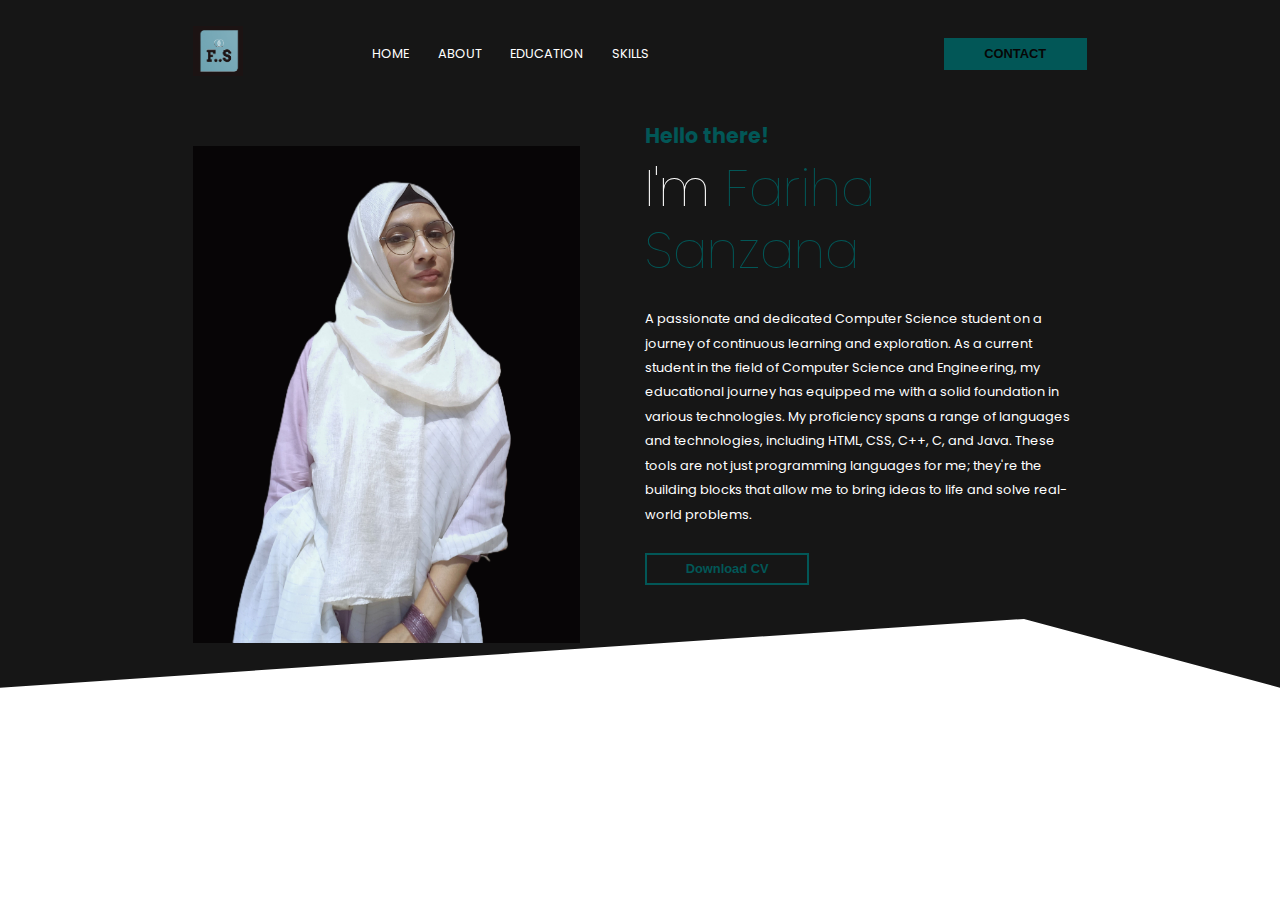
==== port2.html @ 0650c260 "20/2/24, some more changes, this might not be my last presented portfolio" ====
<!DOCTYPE html>
<html lang="en">
<head>
    <meta charset="UTF-8">
    <meta name="viewport" content="width=device-width, initial-scale=1.0">
    <title>Document</title>
    <link href="https://fonts.googleapis.com/css?family=Poppins:400,600&display=swap" rel="stylesheet">
    <link rel="stylesheet" href="port.css">
</head>
<body>
    <header >

<!-- first dev -->
<div class="container">
    <nav class="flex items-center rigg">
<div class="left flex items-center">
<div class="logo">
<img src="image/newimg.png" width="50" height="50" alt="">


</div>
<!-- 1st -->
<div>
    <img src="" alt="">
</div>
<!-- 2nd -->
<div>
    <a href="#">Home</a>
    <a href="#">About</a>
    <a href="#">Education</a>
    <a href="#">Skills</a>
    <!-- <a href="#">Contact</a> -->

</div>

</div>


<!-- second div -->
<div class="right">
<button class="btn btn-pri">Contact</button>

</div>



</nav>

<div class="pic flex items-center rigg">
<div class="left flex-1 justify-center"><img src="image/img1.jpg" alt="" ></div>
<div class="right flex-1" ><h6>Hello there!</h6>
<h1>I'm<span> Fariha Sanzana</span></h1>
<p>A passionate and dedicated Computer Science student on a journey of continuous learning and exploration. As a current student in the field of Computer Science and Engineering, my educational journey has equipped me with a solid foundation in various technologies.

My proficiency spans a range of languages and technologies, including HTML, CSS, C++, C, and Java. These tools are not just programming languages for me; they're the building blocks that allow me to bring ideas to life and solve real-world problems. </p>
<div><button class="btn btn-sec">Download CV</button></div>
</div>



</div>




</div>

    </header>




</body>
</html>
---- port.css ----
@import 'utility.css';

:root{
    --primary:#025757;
    --dark:#161616;
    --pure:#FFFFFF;
    --ternary:#898989;
    --light:#F2F2F2;
    --secondary:rgb(7, 6, 6);
}

html{
font-size: 80.5%;
overflow-x: hidden;

}

body{
    font-family: 'Poppins',sans-serif;
}

/* 
html{
    scroll-behavior: smooth;
}*/
*{
    padding: 0;
    margin:0;
    box-sizing: border-box;
    -webkit-font-smoothing:antialiased;
} 
header{
    background: var(--dark);
    clip-path:polygon(0 0, 100% 0, 100% 100%, 80% 90%, 0 100%);
}
 .container{
    max-width:1152em;
    padding:0 15em; /*top=0, left-right-15px */
    margin:0 auto; /*top=0, auto-center position e anbe */
}
/*
@media (min-width: 576px) {
    .container {
      max-width: 540px;
    }
  }
  
  @media (min-width: 768px) {
    .container {
      max-width: 720px;
    }
  }
  
  @media (min-width: 992px) {
    .container {
      max-width: 960px;
    }
  }
  
  @media (min-width: 1200px) {
    .container {
      max-width: 1152px;
    }
  }
*/

header nav {
    padding: 2rem 0;  /*top-bottom- 2, left-right-0*/
}

header nav .left a {

    color:#fff;
    text-decoration: none;
    font-size: 1em;
    position: relative;

    /* color: var(--pure);
    text-decoration: none; /*underline removed */
   margin-right: 2rem;
    text-transform: uppercase;
    /*
    transition: all 0.3s ease;
    -webkit-transition: all 0.3s ease;
    -moz-transition: all 0.3s ease;
    -ms-transition: all 0.3s ease;
    -o-transition: all 0.3s ease; */ 
}

header nav .left a::after{
    content:'';
    width:0;
    height:3px;
    background: #025757;
    position: absolute;
    left: 0;
    bottom: -6px;
    transition: 0.5s;

     }
 
     header nav .left a:hover::after{
     
        width:100%;
       
       

         }


header nav .logo{
    margin-right:10rem;
}


/* .pic {
    display: flex;
    align-items: center;
} */




.pic{
    padding:3rem 0;
    display: flex;

}


.left {
    margin-right: 20px; /* Adjust the margin as needed */
}

.pic .left img{
    width:30em;
}
.pic .right{
    color:var(--pure);
}
.pic .right h6{
    font-size:1.6rem;
    color:var(--primary);
    margin-bottom:0.5rem;
}
.pic .right h1{
    font-size:4rem;
    font-weight:100;
    line-height:1.2;
    margin-bottom:2rem;
}
.pic .right h1 span{
    color:var(--primary);
}
.pic .right p{
    line-height:1.9;
    margin-bottom:2rem;
}
.pic .right {
    margin-top:-7rem;
}
/*
section{
    padding:6rem 0;
}
section.about .about-me-img{
    height:450px;
}
section.about h1{
    margin-bottom: 1rem;
    font-size:1.6rem;
    font-weight:400;
}
section.about h1 span{
    color:var(--primary);
}
section.about h3{
    font-size: 1rem;
    margin-bottom:1rem;
    font-weight: 400;
}

section.about p{
    font-family:'Lato', sans-serif;
    color:var(--ternary);
    line-height: 1.8;
    margin-bottom:2rem;
}
section.about .social{
    display:flex;
}
section.about .social a{
    background:var(--dark);
    display:flex;
    align-items:center;
    justify-content:center;
    width:35px;
    height:35px;
    border-radius: 50%;
    -webkit-border-radius: 50%;
    -moz-border-radius: 50%;
    -ms-border-radius: 50%;
    -o-border-radius: 50%;
    margin-right:0.6rem;
    transition: all .3s ease;
    -webkit-transition: all .3s ease;
    -moz-transition: all .3s ease;
    -ms-transition: all .3s ease;
    -o-transition: all .3s ease;
}
section.about .social a:hover{
    background:var(--primary);
}
section.about .social a img{
    width:100%;
    height:100%;
    padding:0.5rem;
}

.section-heading{
   color:var(--secondary); 
   text-align: center;
   margin-bottom:1rem;
   line-height: 0.5;
}
.section-heading span{
    color:var(--primary);
}
.section-heading + p{
   color:var(--ternary);
   font-family:'Lato', sans-serif;
   margin-bottom:8rem;
    text-align: center;
}
section.services{
    background:var(--light);
}
section.services .card-wrapper{
    display:grid;
    grid-template-columns: repeat(3, 1fr);
    grid-column-gap:2rem;
    grid-row-gap:6rem;
}
section.services .card-wrapper .card{
    background:var(--pure);
    padding: 3rem 2rem;
    position:relative;
    padding-top:5rem;
    text-align: center;
    transition: all .3s ease;
    -webkit-transition: all .3s ease;
    -moz-transition: all .3s ease;
    -ms-transition: all .3s ease;
    -o-transition: all .3s ease;
}
section.services .card-wrapper .card img{
    position: absolute;
    top:-3.5rem;
    left:50%;
    transform: translateX(-50%);
    -webkit-transform: translateX(-50%);
    -moz-transform: translateX(-50%);
    -ms-transform: translateX(-50%);
    -o-transform: translateX(-50%);
}
section.services .card-wrapper .card h2{
    font-weight: 400;
    font-size: 1.2rem;
    margin-bottom:0.5rem;
}
section.services .card-wrapper .card p{
    font-family: 'Lato', sans-serif;
    color:var(--ternary);
    line-height:1.6;
}

section.services .card-wrapper .card:hover{
    background: var(--dark);  
}
section.services .card-wrapper .card:hover h2, section.services .card-wrapper .card:hover p{
    color:var(--pure);
}

section.freelancer{
    text-align: center;
    background:linear-gradient(rgba(0,0,0,0.7),rgba(0,0,0,0.7)),url(../images/camera.png);
    color:var(--pure);
    clip-path:polygon(0 0, 100% 0, 100% 100%, 67% 80%, 0 100%);
    padding-bottom:14rem;
}
section.freelancer h1{
    font-size:3rem;
    margin-bottom:0.5rem;
}
section.freelancer p{
    font-size:1.3rem;
    margin-bottom: 2rem;
    font-family:'Lato', sans-serif;
}

section.reviews .slider .slide img{
    width:100px;
    height:100px;
    border-radius: 50%;
    -webkit-border-radius: 50%;
    -moz-border-radius: 50%;
    -ms-border-radius: 50%;
    -o-border-radius: 50%;
    object-fit:cover;
    margin-bottom:2rem;
}
section.reviews .slider .slide{
    text-align: center;
    display: flex;
    align-items: center;
    flex-direction: column;
    padding:0 10rem;

}
section.reviews .slider .slide p{
    font-family: 'Lato', sans-serif;
    color:var(--ternary);
    margin-bottom: 1rem;
}
section.reviews .slider .slide span{
    font-size: 0.8rem;
}
section.reviews .slider-dots .dots{
    list-style-type:none;
    display:flex!important;
    justify-content: center;
}
section.reviews .slider-dots{
    margin-top:3rem;
}

section.reviews .slider-dots button{
    font-size:0;
    width:8px;
    height:5px;
    margin-right:0.3rem;
    border: none;
    outline:none;
    background:var(--ternary);
    border-radius: 50px;
    -webkit-border-radius: 50px;
    -moz-border-radius: 50px;
    -ms-border-radius: 50px;
    -o-border-radius: 50px;
    cursor: pointer;
}
section.reviews .dots li.slick-active button{
    background:var(--primary);
    width:20px;
}

section.work{
    background:var(--light);
}
section.work .card-wrapper{
    display:grid;
    grid-template-columns:repeat(3,1fr);
    grid-gap:2rem;
}
section.work .card-wrapper .card{
    position:relative;
    height:250px;

}
section.work .card-wrapper .card .overlay{
    position:absolute;
    top:0;
    left:0;
    width:100%;
    height:100%;
    background:rgba(61, 207, 211,0.9);
    display:flex;
    justify-content: center;
    align-items: center;
    flex-direction:column;
    color:var(--light);
    opacity:0;
    transition:all .3s ease;
    -webkit-transition:all .3s ease;
    -moz-transition:all .3s ease;
    -ms-transition:all .3s ease;
    -o-transition:all .3s ease;
}
section.work .card-wrapper .card:hover .overlay{
    opacity:1;
}

section.work .card-wrapper .card .overlay a{
    color:var(--secondary);
    text-decoration: none;
}
section.work .card-wrapper .card img{
    height:100%;
    width:100%;
}

section.blog{
    background:var(--dark);
    clip-path:polygon(0 0, 100% 0, 100% 100%, 67% 90%, 0 100%);
    padding-bottom:12rem;
}
section.blog .section-heading{
    color:var(--pure);
}
section.blog .card-wrapper{
    display:grid;
    grid-template-columns: repeat(3, 1fr);
    grid-gap:3rem;
}
section.blog .card-wrapper .card{
    background:var(--pure);
}
section.blog .card-wrapper .card .img-wrapper img{
    width:100%;
    height:100%;
    object-fit: cover;
}
section.blog .card-wrapper .card .card-content{
    padding:1rem;
    padding-left:2rem;
    padding-right:2rem;
}
section.blog .card-wrapper .card .card-content h1{
    font-size:1rem;
    font-weight:600;
}
section.blog .card-wrapper .card .card-content a{
    color:var(--secondary);
    text-decoration: none;
}
section.blog .card-wrapper .card .card-content a:hover{
    color:var(--primary);
}
section.blog .card-wrapper .card .card-content span{
   color:var(--ternary);
   font-size:0.8rem; 
}
section.blog .card-wrapper .card .card-content p{
    font-family:'Lato', sans-serif;
    color:var(--ternary);
    margin-top:1rem;
    margin-bottom:1rem;
}
section.blog .card-wrapper .card .card-content a.read-more{
    font-size:0.8rem;
}

section.contact .card-wrapper{
    display:grid;
    grid-template-columns: repeat(3,1fr);
    grid-gap:3rem;
}
section.contact .card-wrapper .card{
    text-align: center;
}
section.contact .card-wrapper .card img{
    margin-bottom: 3rem;
}
section.contact .card-wrapper .card h1{
    font-weight:400;
    margin-bottom:1rem;
}
section.contact .card-wrapper .card h6{
    font-size:1rem;
    color:var(--ternary);
    font-weight:400;
    margin-bottom:4rem;
}

section.contact .input-wrap{
    display:grid;
    grid-template-columns: repeat(2, 1fr);
    grid-gap:2rem;
    margin-bottom:2rem;
}
section.contact .input-wrap-2{
    display: flex;
    flex-direction: column;
}
section.contact .input-wrap-2 input{
    margin-bottom:2rem;
}
section.contact input{
    padding:0.5rem;
    border:1px solid var(--light);
    font-size: 0.9rem;
}
section.contact .input-wrap-2 textarea{
    padding:0.5rem;
    border:1px solid var(--light);
    font-size: 0.9rem;
}
section.contact .input-wrap-2 textarea:focus, section.contact input:focus{
    outline:none;  
}
section.contact .btn-wrapper{
    text-align: center;
    margin-top:2rem;
}

footer{
    background:var(--dark);
    text-align: center;
    padding:5rem 0;
}
footer .footer-logo{
    margin-bottom:3rem;
    width:150px;
}
footer .footer-socials a{
    margin-right:1rem;
}
footer .footer-socials{
    margin-bottom:3rem;
    margin-right:-1rem;
}
footer .copyright{
    color:var(--ternary);
}


.site-main-wrapper{
    position:relative;
}
.hamberger{
    position:absolute;
    top:40px;
    right:40px;
    z-index:11;
    background:none;
    border:none;
    outline: none;
    cursor: pointer;
    display:none;
}
.hamberger img{
    width:30px;
}

.mobile-nav{
   position: fixed;
   top:0;
   left:0;
   z-index:1001;
   background:var(--light);
   width:100%;
   height:100%;
   padding:2rem;
   padding-top:5rem;
   transform: translateX(-100%);
   -webkit-transform: translateX(-100%);
   -moz-transform: translateX(-100%);
   -ms-transform: translateX(-100%);
   -o-transform: translateX(-100%);
   transition:all .5s ease-in-out;
   -webkit-transition:all .5s ease-in-out;
   -moz-transition:all .5s ease-in-out;
   -ms-transition:all .5s ease-in-out;
   -o-transition:all .5s ease-in-out;
}
.open{
    transform:translateX(0);
    -webkit-transform:translateX(0);
    -moz-transform:translateX(0);
    -ms-transform:translateX(0);
    -o-transform:translateX(0);
}
.times{
   position:fixed;
   top:30px;
   right:30px;
   border: none;
   background:none;
   outline:none;
   cursor: pointer; 
}
.times img{
    width:30px;
}

.mobile-nav ul{
    list-style-type: none;
}
.mobile-nav ul li a{
    color:var(--secondary);
    text-decoration:none;
    font-size: 2rem;
}

@media (max-width:1024px){
    header #main-nav{
        display:none;
    }
    .hamberger{
        display: block;
    }
    .hero .left img{
        width:260px;
    }
    .hero .right h1{
        font-size: 3rem;
    }
    .hero{
        padding-top:10rem;
    }
    header{
        clip-path: polygon(0 0, 100% 0, 100% 100%, 27% 89%, 0 100%);
    }
    section.about .about-me-img{
        height: 360px;
    }
    section.services .card-wrapper{
        grid-template-columns: repeat(2, 1fr);
    }
    section.work .card-wrapper{
        grid-template-columns: repeat(2,1fr);
    }
    section.blog .card-wrapper{
        grid-template-columns: repeat(1, 1fr);
    }
    section.blog{
        clip-path: polygon(0 0, 100% 0, 100% 100%, 67% 97%, 0 100%);
    }
}

@media (max-width:576px){
    .hero{
        flex-direction: column;
    }
    header{
        clip-path: polygon(0 0, 100% 0, 100% 100%, 69% 95%, 0 100%);
    }
    .hero .right{
        position: absolute;
        top:260px;
        padding:0 1rem;
        background:linear-gradient(rgba(0,0,0,0), rgba(0,0,0,0.9));
    }
    .hero .left{
        margin-top:-5rem;
        margin-right: -9rem;
        padding-bottom:4rem;
    }
    .about-inner-wrap{
        flex-direction: column;
    }
    .about .right{
        text-align: center;
        margin-top:2rem;
    }
    .about .right .social{
        justify-content: center;
    }
    section{
        padding: 4rem 0;
    }
    section.services .card-wrapper{
        grid-template-columns: repeat(1, 1fr);
        margin-top:6rem;
    }
    section.freelancer h1{
        line-height:1.2;
    }
    section.freelancer{
        clip-path: polygon(0 0, 100% 0, 100% 100%, 67% 90%, 0 100%);
        padding-bottom: 8rem;
    }
    section.reviews .slider .slide{
        padding:0;
    }
    .section-heading + p{
        margin-bottom: 3rem;
    }
    section.work .card-wrapper{
        grid-template-columns: repeat(1,1fr);
    }
    section.contact .card-wrapper{
        grid-template-columns: repeat(1,1fr);
    }
    section.contact .input-wrap{
        grid-template-columns: repeat(1, 1fr);
    }
} */
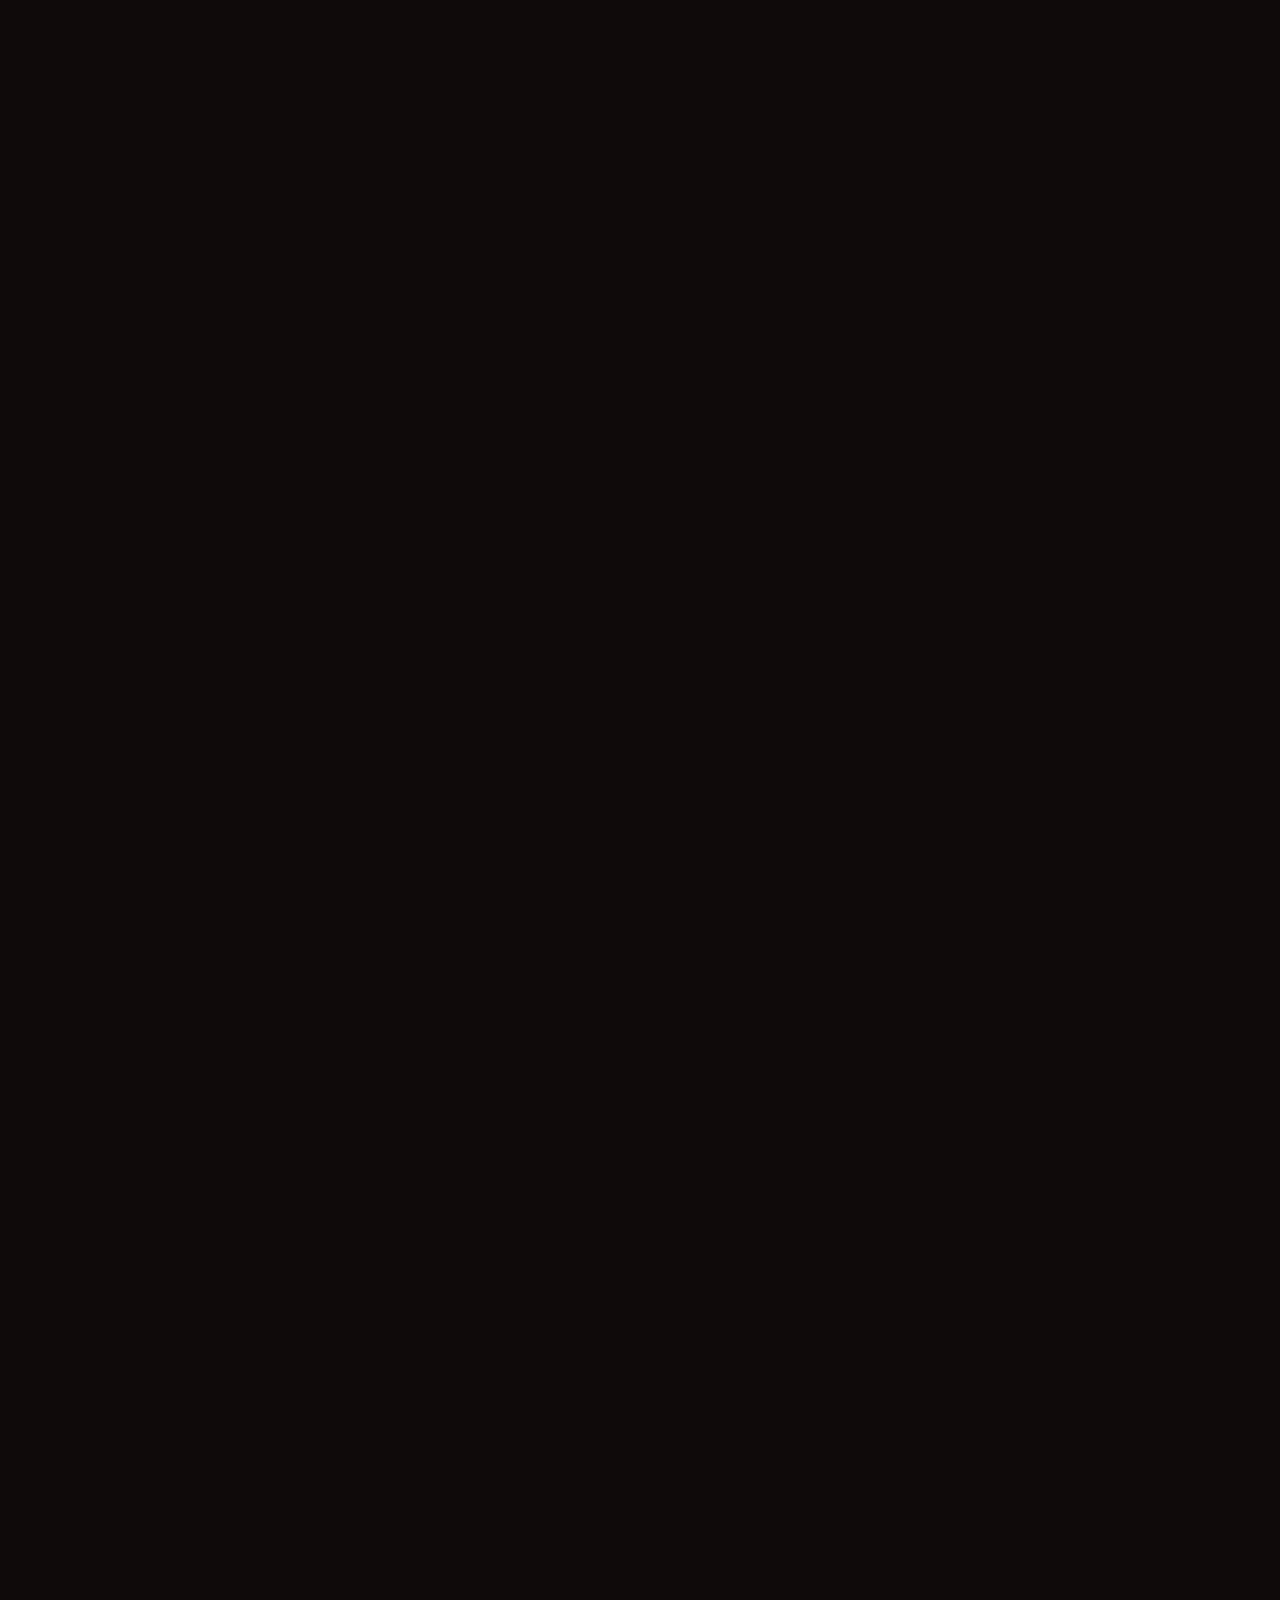
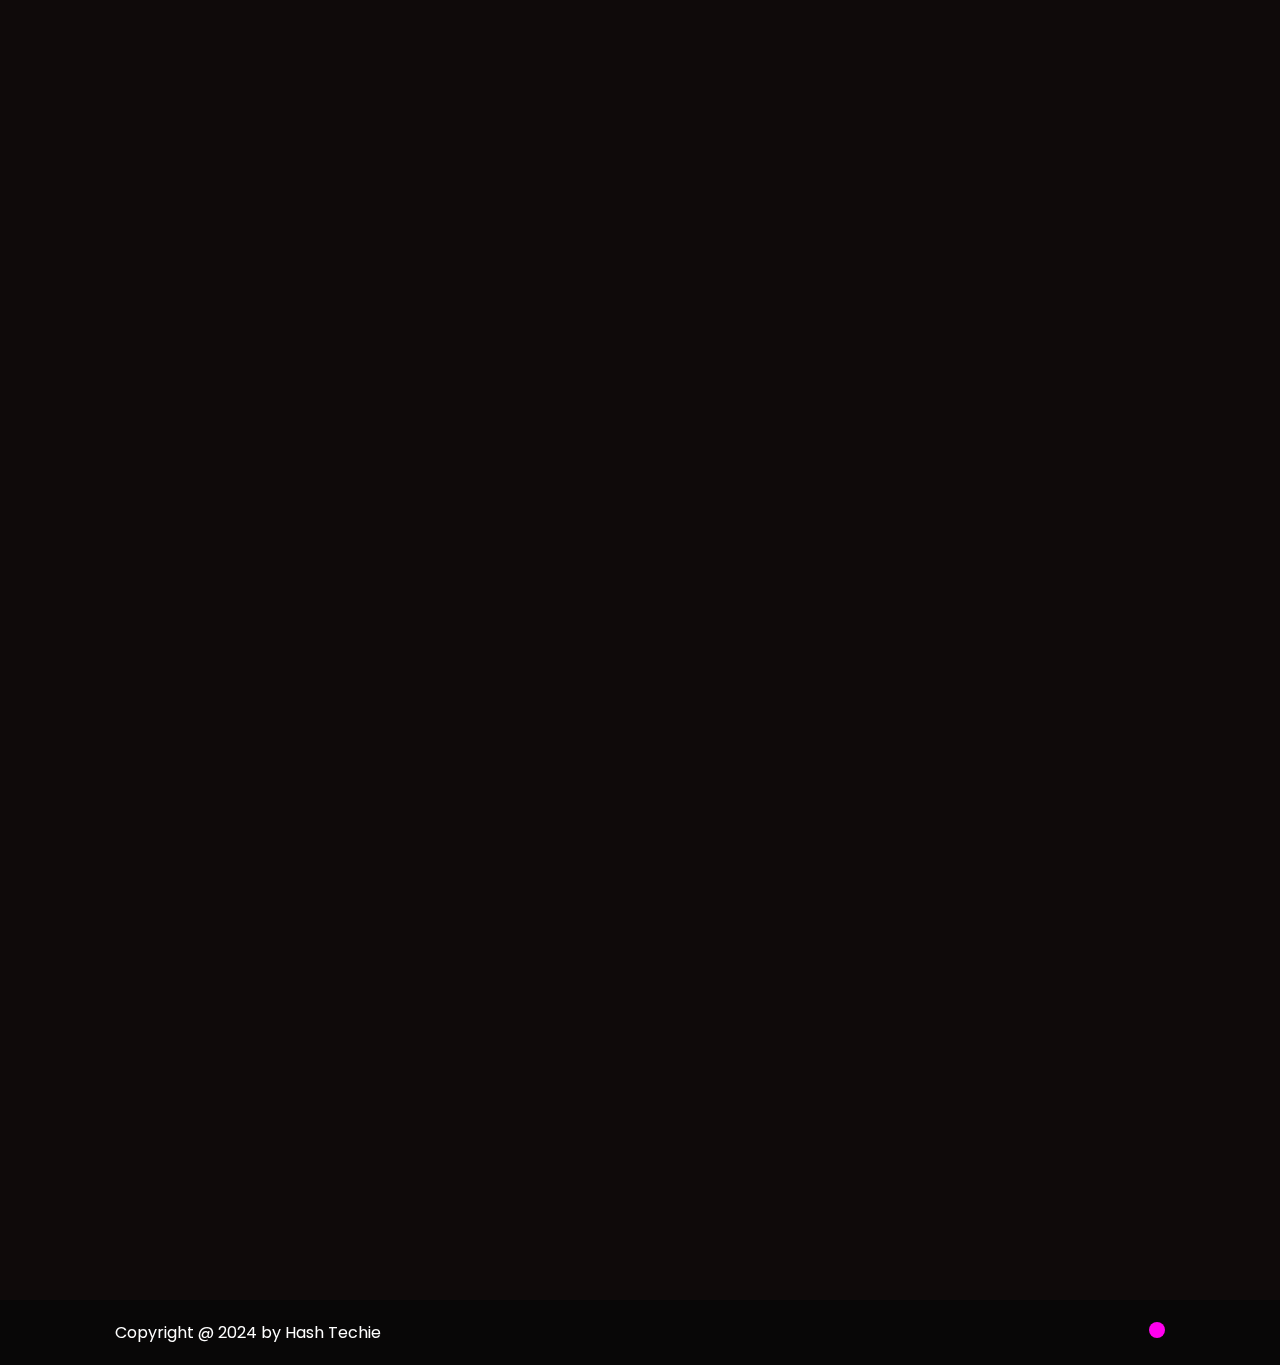
==== commit d13a964e: "web" ====
--- a/port2.html
+++ b/port2.html
@@ -1,74 +1,208 @@
 <!DOCTYPE html>
 <html lang="en">
+
 <head>
     <meta charset="UTF-8">
     <meta name="viewport" content="width=device-width, initial-scale=1.0">
-    <title>Document</title>
-    <link href="https://fonts.googleapis.com/css?family=Poppins:400,600&display=swap" rel="stylesheet">
-    <link rel="stylesheet" href="port.css">
+    <title>Hash Techie Official</title>
+    <link rel="stylesheet" href="style.css">
+    <link href='https://unpkg.com/boxicons@2.1.4/css/boxicons.min.css' rel='portlast.css'>
 </head>
+
 <body>
-    <header >
-
-<!-- first dev -->
-<div class="container">
-    <nav class="flex items-center rigg">
-<div class="left flex items-center">
-<div class="logo">
-<img src="image/newimg.png" width="50" height="50" alt="">
-
-
-</div>
-<!-- 1st -->
-<div>
-    <img src="" alt="">
-</div>
-<!-- 2nd -->
-<div>
-    <a href="#">Home</a>
-    <a href="#">About</a>
-    <a href="#">Education</a>
-    <a href="#">Skills</a>
-    <!-- <a href="#">Contact</a> -->
-
-</div>
-
-</div>
-
-
-<!-- second div -->
-<div class="right">
-<button class="btn btn-pri">Contact</button>
-
-</div>
-
-
-
-</nav>
-
-<div class="pic flex items-center rigg">
-<div class="left flex-1 justify-center"><img src="image/img1.jpg" alt="" ></div>
-<div class="right flex-1" ><h6>Hello there!</h6>
-<h1>I'm<span> Fariha Sanzana</span></h1>
-<p>A passionate and dedicated Computer Science student on a journey of continuous learning and exploration. As a current student in the field of Computer Science and Engineering, my educational journey has equipped me with a solid foundation in various technologies.
-
-My proficiency spans a range of languages and technologies, including HTML, CSS, C++, C, and Java. These tools are not just programming languages for me; they're the building blocks that allow me to bring ideas to life and solve real-world problems. </p>
-<div><button class="btn btn-sec">Download CV</button></div>
-</div>
-
-
-
-</div>
-
-
-
-
-</div>
-
-    </header>
-
-
-
-
+    <!-- *************************Navbar************************* -->
+    <header class="header">
+        <a href="login.php" class="logo">Fariha</a>
+        <i class='bx bx-menu' id="menu" style='color:#ffffff'></i>
+        <nav class="navbar">
+            <a href="#home" style="--vlr:1" class="active">Home</a>
+            <a href="#about" style="--vlr:2">About Me</a>
+            <a href="#education" style="--vlr:3">Education</a>
+            <a href="#Projects" style="--vlr:4">Skills</a>
+            <a href="#contact" style="--vlr:5">Contact Me</a>
+        </nav> </header>
+    <!-- *************************Home Section************************* -->
+    <section class="home"  id="home">
+        <div class="text-content">
+            <h1>I'm Joseph Fedrix</h1>
+            <div class="text-animation">
+                <h2>Frontend Developer</h2>
+            </div>
+            <p>Lorem ipsum dolor sit amet consectetur adipisicing elit. Ea, illum! Libero cupiditate sunt officiis
+                laudantium inventore vero, praesentium iure accusantium asperiores nobis architecto qui maiores, debitis
+                at, eaque vel! Officiis, vel reprehenderit dicta cumque doloremque qui. Autem aperiam cumque aliquid.</p>
+            <div class="btn-section">
+                <button class="btn">Hire me</button>
+                <button class="btn">Let's Talk</button>
+            </div>
+            <div class="social-media">
+                <i class='bx bxl-twitter' style="--vlr:7"></i>
+                <i class='bx bxl-facebook' style="--vlr:8"></i>
+                <i class='bx bxl-youtube' style="--vlr:9"></i>
+            </div>
+        </div>
+        <img src="MdSay.png" alt="">
+    </section>
+    <!-- *************************About Section************************* -->
+    <section class="about" id="about">
+        <h2 class="title">About <span>Me</span></h2>
+        <img src="MdSay.png" alt="" class="aboutImg">
+        <div class="text-content2">
+            <h2>Frontend Developer</h2>
+            <p>Lorem ipsum dolor sit amet consectetur adipisicing elit. Iste asperiores molestiae nemo ipsam porro nam
+                nesciunt repudiandae voluptates blanditiis soluta eum, tempora explicabo optio corrupti ullam quidem
+                magnam quaerat qui dolorem architecto in dignissimos! Nostrum fugit, modi sed fugiat possimus maxime
+                voluptates ea molestiae animi, nesciunt inventore libero hic. Consectetur praesentium facere aut
+                perspiciatis voluptate. Nam sunt perspiciatis quasi rem.</p>
+            <button class="btn">Read More</button>
+        </div>
+    </section>
+    <!-- *************************Education Section************************* -->
+    <section class="education" id="education">
+        <h2 class="title">My <span>Education</span></h2>
+        <div class="row">
+            <div class="column">
+                <h2>Education</h2>
+                <div class="box">
+                    <div class="education-content">
+                        <div class="content">
+                            <div class="year">2021-22<i class='bx bxs-calendar'></i></div>
+                            <h3>Degree College</h3>
+                            <p>Lorem, ipsum dolor sit amet consectetur adipisicing elit. Praesentium tenetur enim,
+                                deserunt libero quisquam ab eius minus odio quod dicta!</p>
+                        </div>
+                    </div>
+                    <div class="education-content">
+                        <div class="content">
+                            <div class="year">2021-22 <i class='bx bxs-calendar'></i></div>
+                            <h3>Degree College</h3>
+                            <p>Lorem, ipsum dolor sit amet consectetur adipisicing elit. Praesentium tenetur enim,
+                                deserunt libero quisquam ab eius minus odio quod dicta!</p>
+                        </div>
+                    </div>
+                    <div class="education-content">
+                        <div class="content">
+                            <div class="year">2021-22 <i class='bx bxs-calendar'></i></div>
+                            <h3>Degree College</h3>
+                            <p>Lorem, ipsum dolor sit amet consectetur adipisicing elit. Praesentium tenetur enim,
+                                deserunt libero quisquam ab eius minus odio quod dicta!</p>
+                        </div>
+                    </div>
+                </div>
+            </div>
+            <div class="column">
+                <h2>Education</h2>
+                <div class="box">
+                    <div class="education-content">
+                        <div class="content">
+                            <div class="year">2021-22<i class='bx bxs-calendar'></i></div>
+                            <h3>Degree College</h3>
+                            <p>Lorem, ipsum dolor sit amet consectetur adipisicing elit. Praesentium tenetur enim,
+                                deserunt libero quisquam ab eius minus odio quod dicta!</p>
+                        </div>
+                    </div>
+                    <div class="education-content">
+                        <div class="content">
+                            <div class="year">2021-22 <i class='bx bxs-calendar'></i></div>
+                            <h3>Degree College</h3>
+                            <p>Lorem, ipsum dolor sit amet consectetur adipisicing elit. Praesentium tenetur enim,
+                                deserunt libero quisquam ab eius minus odio quod dicta!</p>
+                        </div>
+                    </div>
+                    <div class="education-content">
+                        <div class="content">
+                            <div class="year">2021-22 <i class='bx bxs-calendar'></i></div>
+                            <h3>Degree College</h3>
+                            <p>Lorem, ipsum dolor sit amet consectetur adipisicing elit. Praesentium tenetur enim,
+                                deserunt libero quisquam ab eius minus odio quod dicta!</p>
+                        </div>
+                    </div>
+                </div>
+            </div>
+        </div>
+    </section>
+    <!-- *************************Skills Section************************* -->
+    <section class="skills" id="skills">
+        <h2 class="title">My <span>Skills</span></h2>
+        <div class="wrapper">
+            <div class="skill-content">
+                <h3 class="skill-title">Language</h3>
+                <div class="skill-box skill-box1">
+                    <div class="single-skill">
+                        <span class="topic">HTML</span>
+                        <span class="topic">90%</span>
+                    </div>
+                    <div class="bar-side">
+                        <div class="bar bar-1"></div>
+                    </div>
+                    <div class="single-skill">
+                        <span class="topic">CSS</span>
+                        <span class="topic">80%</span>
+                    </div>
+                    <div class="bar-side">
+                        <div class="bar bar-2"></div>
+                    </div>
+                    <div class="single-skill">
+                        <span class="topic">JavaScript</span>
+                        <span class="topic">70%</span>
+                    </div>
+                    <div class="bar-side">
+                        <div class="bar bar-3"></div>
+                    </div>
+                </div>
+            </div>
+            <div class="skill-content">
+                <h3 class="skill-title">Language</h3>
+                <div class="skill-box skill-box2">
+                    <div class="single-skill">
+                        <span class="topic">HTML</span>
+                        <span class="topic">90%</span>
+                    </div>
+                    <div class="bar-side">
+                        <div class="bar bar-1"></div>
+                    </div>
+                    <div class="single-skill">
+                        <span class="topic">CSS</span>
+                        <span class="topic">80%</span>
+                    </div>
+                    <div class="bar-side">
+                        <div class="bar bar-2"></div>
+                    </div>
+                    <div class="single-skill">
+                        <span class="topic">JavaScript</span>
+                        <span class="topic">70%</span>
+                    </div>
+                    <div class="bar-side">
+                        <div class="bar bar-3"></div>
+                    </div>
+                </div>
+            </div>
+        </div>
+    </section>
+    <!-- *************************Contact Section************************* -->
+    <section class="contact" id="contact">
+        <h2 class="title">Contact<span>Me</span></h2>
+        <form action="#" id="">
+            <div class="input-box">
+                <input type="text" required placeholder="Full Name">
+                <input type="email" required placeholder="Email">
+            </div>
+            <div class="input-box">
+                <input type="tel" required placeholder="Mobile Number">
+                <input type="email" required placeholder="Subject For">
+            </div>
+            <textarea name="" id="" cols="30" rows="10" placeholder="Message" required></textarea>
+            <input type="submit" value="Send Message" class="btn">
+        </form>
+
+    </section>
+    <footer>
+        <div class="text">
+            <p>Copyright @ 2024 by Hash Techie</p>
+        </div>
+       <a href="#"> <i class='bx bx-up-arrow-alt'></i></a>
+    </footer>
+    <script src="script.js"></script>
 </body>
+
 </html>--- a/style.css
+++ b/style.css
@@ -0,0 +1,756 @@
+@import url('https://fonts.googleapis.com/css2?family=Poppins:ital,wght@0,300;0,400;0,500;1,500&display=swap');
+* {
+    margin: 0;
+    padding: 0;
+    scroll-behavior: smooth;
+    box-sizing: border-box;
+    font-family: "poppins";
+    outline: none;
+    border: none; 
+    color: #fff;
+}
+body{
+    background: #0f0a0a;
+    height: 100vh;
+}
+html{
+    font-size: 62.5%;
+    overflow-x: hidden;
+}
+.header{
+    position: fixed;
+    left: 0;
+    top: 0;
+    padding: 2rem 10%;
+    width: 100%;
+    display: flex;
+    justify-content: space-between;
+    align-items: center;
+    z-index: 100;
+}
+.sticky{
+    border-bottom: 2px solid rgba(255,255,255,.1);
+    background: #0f0a0a;
+}
+.logo{
+    font-size: 2.9rem;
+    font-weight: 600;
+    text-decoration: none;
+    color: #fff;
+    transform: translateX(-100%);
+    opacity: 0;
+    animation: RightSlide 1s ease forwards;
+}
+@keyframes  RightSlide{
+    0%{
+        transform: translateX(-100%);
+        opacity: 0;
+    }
+    100%{
+        transform: translateX(0%);
+        opacity: 1;
+    }
+}
+
+#menu{
+    color: #fff;
+    font-size: 2.5rem;
+    display: none;
+}
+.navbar a{
+    display: inline-block;
+    font-size: 1.7rem;
+    text-decoration: none;
+    margin: 0 2.5rem;
+    font-weight: 500;
+    letter-spacing: .02;
+    transition: .5s ease;
+    transform: translateY(-100px);
+    opacity: 0;
+    animation: TopSlide 1s ease forwards;
+    animation-delay: calc(.2s * var(--vlr));
+}
+@keyframes  TopSlide{
+    0%{
+        transform: translateY(-100px);
+        opacity: 0;
+    }
+    100%{
+        transform: translateY(0px);
+        opacity: 1;
+    }
+}
+.navbar a:hover,.navbar a.active{
+    color: #ff00ee;
+}
+section{
+    padding: 10rem 9% 2rem;
+    min-height: 100vh;
+}
+.about,.education,.contact,.skills{
+    overflow: hidden;
+}
+.home{
+    display: flex;
+    justify-content: space-between;
+    align-items: center;
+}
+.text-content{
+    max-width: 70rem;
+}
+.text-content h1{
+    font-size: 5rem;
+    color: #fff;
+    text-transform: capitalize;
+    letter-spacing: .05rem;
+    font-weight: 600;
+    transform: translateY(-100px);
+    opacity: 0;
+    animation: RightSlide 1s ease forwards;
+    animation-delay: 1s;
+}
+.text-animation{
+    position: relative;
+    width: 32.8rem;
+}
+.text-animation h2{
+    font-size: 3.2rem;
+    font-weight: 700;
+    color: transparent;
+    -webkit-text-stroke: .7px #ff00ee;
+    background: linear-gradient(#ff00ee,#ff00ee);
+    background-repeat: no-repeat;
+    /* -webkit-background-clip: text; */
+    background-position: -33rem 0;
+    transform: translateY(-100px);
+    opacity: 0;
+    animation: textSlide 6s linear infinite,
+    TopSlide 1s ease forwards;
+    animation-delay: 2s,1.2s;
+}
+@keyframes textSlide{
+    0%,10%,100%{
+        background-position: -33rem 0;
+    }
+    65%,85%{
+        background-position: 0 0;
+    }
+}
+.text-animation::before{
+    content: "";
+    position: absolute;
+    left: 0;
+    top: 0;
+    height: 100%;
+    width: 0;
+    border-right: 2px solid #ff00ee;
+    transform: translateY(-100px);
+    opacity: 0;
+    animation: CursorSlide 6s linear infinite,
+    TopSlide 1s ease forwards;
+    animation-delay: 2s,1.2s;
+}
+@keyframes CursorSlide {
+    0%,10%,100%{
+        width: 0;
+    }
+    65%,78%,85%{
+        opacity: 1;
+        width: 100%;
+    }
+    75%,81%
+    {
+        opacity: 0;
+    }
+
+}
+.text-content p{
+    font-size: 1.4rem;
+    margin: 1rem 0;
+    transform: translateX(100px);
+    opacity: 0;
+    animation: leftSlide 1s ease forwards;
+    animation-delay: 1.4s;
+}
+@keyframes leftSlide{
+    0%{
+        transform: translateX(100px);
+        opacity: 0;
+    }
+    100%{
+        transform: translateX(0px);
+        opacity: 1;
+    }
+}
+.btn-section{
+    width: 32.5rem;
+    height: 5rem;
+    display: flex;
+    justify-content: space-between;
+    align-items: center;
+    margin: 2rem 0;
+    position: relative;
+}
+.btn-section::before{
+    content: "";
+    position: absolute;
+    left: 0;
+    top: 0;
+    background: #0f0a0a;
+    height: 100%;
+    width: 100%;
+    z-index: 2;
+    animation: Slide 1s ease forwards;
+    animation-delay: 1.6s;
+}
+@keyframes Slide{
+    0%{
+        width: 100%;
+    }
+    100%{
+        width: 0;
+    }
+}
+ .btn{
+    height: 100%;
+    width: 15rem;
+    color: #fff;
+    background: rgba(255,255,255,.1);
+    border: .2rem solid rgba(255,255,255,.3);
+    backdrop-filter: blur(5rem);
+    border-radius: .8rem;
+    font-size: 1.5rem;
+    cursor: pointer;
+    display: inline-flex;
+    justify-content: center;
+    align-items: center;
+    position: relative;
+    overflow: hidden;
+    z-index: 1;
+}
+.btn::before{
+    content: "";
+    position: absolute;
+    left: 0;
+    top: -100%;
+    height: 300%;
+    width: 100%;
+    background: linear-gradient(
+        #0f0a0a,#ff00ee,#0f0a0a,#ff00ee
+    );
+    z-index: -1;
+    transition: .5s ease;
+}
+.btn:hover::before{
+    top: 0;
+}
+.social-media {
+    margin: 2rem 0;
+}
+.social-media i{
+    display: inline-block;
+    font-size: 2.5rem;
+    background: rgba(255,255,255,.1);
+    border: .2rem solid rgba(255,255,255,.3);
+    padding: .8rem;
+    margin: 0 .5rem;
+    border-radius: 50%;
+    color: #fff;
+    cursor: pointer;
+    position: relative;
+    overflow: hidden;
+    animation: Bottom 1s ease forwards;
+    animation-delay: calc(.2s * var(--vlr));
+    transform: translateY(100px);
+    opacity: 0;
+
+}
+@keyframes Bottom{
+    0%{
+        transform: translateY(100px);
+    opacity: 0;
+    }
+    100%{
+        transform: translateY(0px);
+    opacity: 1;
+    }
+}
+.social-media i::after{
+    content: "";
+    position: absolute;
+    left: 0;
+    top: -100%;
+    height: 300%;
+    width: 100%;
+    background: linear-gradient(
+        #0f0a0a,#ff00ee,#0f0a0a,#ff00ee
+    );
+    z-index: -1;
+    transition: .5s ease;
+}
+
+i:hover::after{
+    top: 0;
+}
+.home img{
+    width: 30vw;
+    background: rgba(255,255,255,.1);
+    border: .2rem solid rgba(255,255,255,.3);
+    border-radius: 50%;
+    filter: drop-shadow(0 0 8rem #ff00ee);
+    animation: Scale 1s ease forwards;
+    scale: 0;
+    animation-delay: 2s;
+}
+@keyframes Scale{
+    0%{
+        scale: 0;
+    }
+    100%{
+        scale: 1;
+    }
+}
+/* about section */
+.about{
+    display: flex;
+    justify-content: center;
+    align-items: center;
+    flex-direction: column;
+    padding-bottom: 6rem;
+    gap: 2rem;
+}
+.title{
+    font-size: 5rem;
+    margin-bottom: 3rem;
+    font-weight: 600;
+    text-align: center;
+    transform: translateY(-100px);
+    opacity: 0;
+}
+section.start-animation .title{
+    animation: top 1s ease forwards;
+}
+@keyframes top{
+    0%{
+        transform: translateY(-100px);
+        opacity: 0;
+    }
+    100%{
+        transform: translateY(0px);
+        opacity: 1;
+    }
+}
+.title span{
+    color: #ff00ee;
+}
+.about img{
+    height: 25rem;
+    width: 25rem;
+    background: rgba(255,255,255,.1);
+    border: .2rem solid rgba(255,255,255,.3);
+    border-radius: 50%;
+    filter: drop-shadow(0 0 8rem #ff00ee);
+    scale: 0;
+}
+section.start-animation .aboutImg{
+    animation: scaleout 1s ease forwards;
+}
+@keyframes scaleout{
+    0%{
+       scale: 0;
+    }
+    100%{
+     scale: 1;
+    }
+}
+.text-content2{
+    text-align: center;
+}
+.text-content2 h2{
+    font-size: 2.6rem;
+    transform: translatex(-100px);
+    opacity: 0;
+}
+section.start-animation .text-content2 h2{
+    animation: Right 1s ease forwards;
+}
+@keyframes Right{
+    0%{
+        transform: translatex(-100px);
+        opacity: 0;
+    }
+    100%{
+        transform: translatex(0px);
+        opacity: 1;
+    }
+}
+.text-content2 p{
+    font-size: 1.5rem;
+    margin: 2rem 0 3rem;
+    transform: translatex(100px);
+    opacity: 0;
+}
+section.start-animation .text-content2 p{
+    animation: Left 1s ease forwards;
+}
+@keyframes Left{
+    0%{
+        transform: translatex(100px);
+        opacity: 0;
+    }
+    100%{
+        transform: translatex(0px);
+        opacity: 1;
+    }
+}
+.text-content2 .btn{
+    padding: .9rem .5rem;
+    transform: translateY(100px);
+    opacity: 0;
+}
+
+section.start-animation .text-content2 .btn{
+    animation: Bottoms 1s ease forwards;
+}
+@keyframes Bottoms{
+    0%{
+        transform: translateY(100px);
+        opacity: 0;
+    }
+    100%{
+        transform: translatey(0px);
+        opacity: 1;
+    }
+}
+/* education section */
+.row{
+    display: flex;
+    column-gap: 4rem;
+    flex-wrap: wrap;
+}
+.column{
+    flex: 1 1 30rem;
+}
+.column:nth-child(1){
+    opacity: 0;
+    transform: translateX(-100px);
+}
+section.start-animation .column:nth-child(1){
+    animation: Right 1s ease forwards;
+    animation-delay: 1.2s;
+}
+
+.column:nth-child(2){
+    opacity: 0;
+    transform: translateX(100px);
+}
+section.start-animation .column:nth-child(2){
+    animation: Left 1s ease forwards;
+    animation-delay: 1.2s;
+}
+.column h2{
+    font-size: 2.5rem ;
+    margin: 2rem 0 1rem 1.96rem;
+    transform: translateY(-100px);
+    opacity: 0;
+}
+section.start-animation .column h2{
+    animation: top 1s ease forwards;
+    animation-delay: 1.2s;
+}
+
+.box{
+    border-left: .2rem solid #ff00ee;
+}
+.education-content {
+    padding-left: 1.9rem;
+}
+.education-content .content{
+    padding: 1.5rem;
+    border: .2rem solid #ff00ee;
+    background: rgba(255,255,255,.1);
+    border-radius: .5rem;
+    margin-bottom: 2rem;
+    position: relative;
+}
+.content::before{
+    content: "";
+    position: absolute;
+    left: -2.8rem;
+    top: -1.5rem;
+    height: 1.4rem;
+    width: 1.4rem;
+    border-radius: 50%;
+    background: #ff00ee;
+}
+.content .year{
+    font-size: 1.5rem;
+    color: #ff00ee;
+}
+.content .year i{
+    color: #ff00ee;
+    font-size: 1.5rem;
+    margin-left: .5rem;
+}
+.content h3{
+    font-size: 1.7rem;
+    letter-spacing: .05rem;
+    margin: .5rem 0;
+}
+.content p{
+    font-size: 1.5rem;
+}
+/* skill-content */
+.wrapper{
+    width: 100%;
+    display: flex;
+    justify-content: space-between;
+    align-items: center;
+    gap: 5rem;
+    flex-wrap: wrap;
+}
+.skill-title{
+    font-size: 2.4rem;
+    font-weight: 600;
+    margin-bottom: 1.5rem;
+    opacity: 0;
+    transform: translateY(-100px);
+}
+section.start-animation .skill-title{
+    animation: top 1s ease forwards;
+    animation-delay: 1.2s;
+}
+.skill-content{
+    width: 100%;
+    flex:  1 1 30rem;
+}
+.skill-box{
+    height: 100%;
+    width: 100%;
+    padding: 8rem 4rem;
+    background: rgba(255,255,255,.1);
+    border-radius: 1rem;
+}
+.skill-box1{
+    opacity: 0;
+    transform: translateX(-100px);
+}
+section.start-animation .skill-box1{
+    animation:  Right 1s ease forwards;
+    animation-delay: 1.2s;
+}
+.skill-box2{
+    opacity: 0;
+    transform: translateX(100px);
+}
+section.start-animation .skill-box2{
+    animation:Left 1s ease forwards;
+    animation-delay: 1.4s;
+}
+.single-skill{
+    display: flex;
+    justify-content: space-between;
+    margin: 2rem 0;
+}
+.single-skill span{
+    font-size: 1.6rem;
+}
+
+.bar-side{
+    background: #111;
+    height: 1rem;
+    border-radius: 50rem;
+    position: relative;
+    overflow: hidden;
+}
+.bar{
+    position: absolute;
+    height: 100%;
+    background: #ff00ee;
+}
+.bar-1{
+    width: 90%;
+}
+.bar-2{
+    width: 80%;
+}
+.bar-3{
+    width: 70%;
+}
+/* contact section */
+section form{
+    max-width: 70rem;
+    text-align: center;
+    margin: 1rem auto;
+    margin-bottom: 3rem;
+}
+.input-box{
+    display: flex;
+    justify-content: space-between;
+    flex-wrap: wrap;
+}
+input:nth-child(1){
+    opacity: 0;
+    transform: translateX(-100px);
+}
+section.start-animation input:nth-child(1){
+    animation:Right 1s ease forwards;
+    animation-delay: 1.2s;
+}
+input:nth-child(2){
+    opacity: 0;
+    transform: translateX(100px);
+}
+section.start-animation input:nth-child(2){
+    animation:Left 1s ease forwards;
+    animation-delay: 1.2s;
+}
+ input,textarea{
+    width: 100%;
+    padding: 1.5rem;
+    background:rgba(255,255,255,.1);
+    border: .2rem solid rgba(255,255,255,.3);
+    outline: none;
+    backdrop-filter: blur(10px);
+    filter: drop-shadow(0 0 100px #ff00ee);
+    border-radius: .8rem;
+    gap: 2.5rem;
+    margin: .7rem 0;
+    transition: .3s ease;
+    opacity: 0;
+    transform: translateY(100px);
+}
+section.start-animation textarea{
+    animation:Bottom 1s ease forwards;
+    animation-delay: 1.2s;
+}
+input::placeholder{
+    font-size: 1.5rem;
+    letter-spacing: .02rem;
+}
+.input-box input{
+    width: 49%;
+}
+input:focus,
+input:valid{
+    border: .2rem solid #ff00ee;
+}
+textarea:focus,
+textarea:valid{
+    border: .2rem solid #ff00ee;
+}
+textarea{
+    resize: none;
+}
+.contact .btn{
+    margin-top: 2rem;
+    cursor: pointer;
+    filter: none;
+    border: .2rem solid rgba(255,255,255,.3);
+}
+section.start-animation .btn{
+    animation:Bottom 1s ease forwards;
+    animation-delay: 1.4s;
+}
+.contact .btn:hover{
+    background: #ff00ee;
+    box-shadow: 0 0 .3rem #ff00ee,
+    0 0 .7rem #ff00ee;
+}
+/* footer */
+
+footer{
+    background: #080707;
+    padding: 2rem 9%;
+    display: flex;
+    justify-content: space-between;
+    align-items: center;
+    flex-wrap: wrap;
+}
+footer p{
+    font-size: 1.6rem;
+}
+footer i{
+    display: inline-flex;
+    justify-content: center;
+    align-items: center;
+    padding: .8rem;
+    background: #ff00ee;
+    color: #0f0a0a;
+    border-radius: 50%;
+    font-size: 2.4rem;
+}
+/* RESPONSIVE */
+@media(max-width:1200px){
+    html{
+        font-size: 55;
+    }
+}
+@media(max-width:991px){
+    .header{
+        padding: 2rem 9%;
+    }
+    section{
+        padding: 10rem 3% 2rem;
+    }
+    .contact{
+        min-height: auto;
+    }
+    footer{
+        padding: 2rem 3%;
+    }
+}
+@media(max-width:768px){
+    #menu{
+        display: block;
+    }
+    .navbar{
+        position: absolute;
+        left: 0;
+        top: 100%;
+        width: 100%;
+        padding: 1rem 3%;
+        background: #0f0a0a;
+        border-top: 1px solid rgba(255,255,255,.1);
+        border-bottom: .2rem solid rgba(255,255,255,.1);
+        display: none;
+    }
+    .navbar.active{
+        display: block;
+    }
+    .navbar a{
+        display: block;
+        margin: 3rem 0;
+        font-size: 2rem;
+    }
+    .home{
+        flex-direction: column-reverse;
+    }
+    .home .text-content{
+        display: flex;
+        justify-content: center;
+        align-items: center;
+        flex-direction: column;
+    }
+    .home .text-content h1{
+        font-size: 4rem;
+    }
+    .home img{
+        width: 40vw;
+    }
+    .about{
+        flex-direction: column;
+    }
+    .about img{
+        width: 20rem;
+        height: 20rem;
+    }
+}
+@media(max-width:450px){
+    html{
+        font-size: 50%;
+    }
+    .input-box input{
+        width: 100%;
+    }
+}
